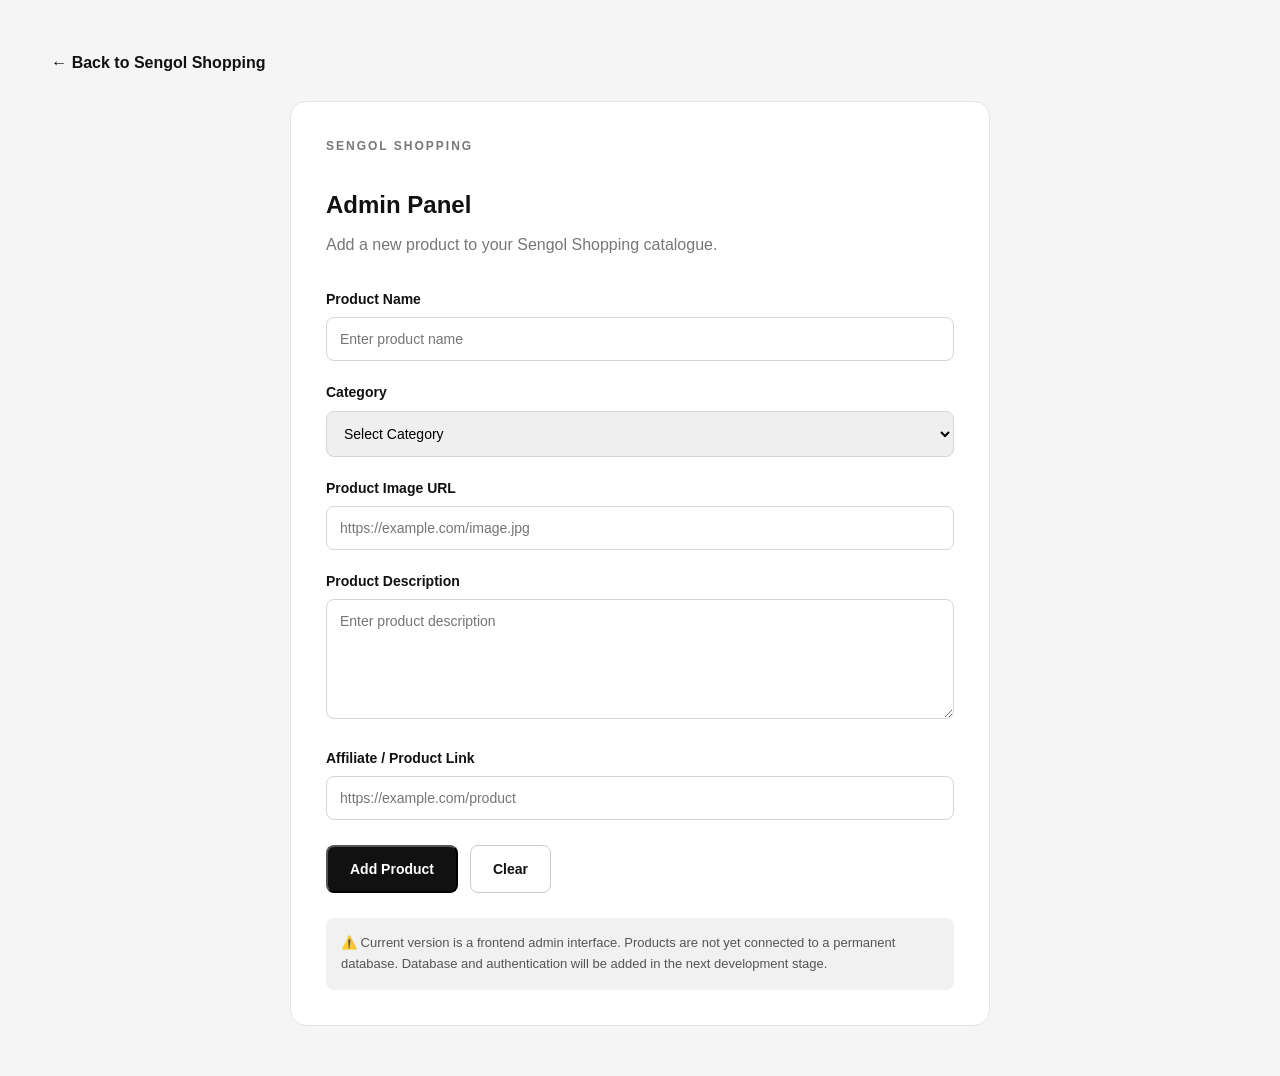
==== admin.html @ 7d72c993 "Create admin.html" ====
<!DOCTYPE html>
<html lang="en">
<head>
    <meta charset="UTF-8">
    <meta name="viewport" content="width=device-width, initial-scale=1.0">

    <title>Sengol Shopping — Admin Panel</title>

    <link rel="stylesheet" href="style.css">

    <style>
        .admin-page {
            min-height: 100vh;
            background: #f5f5f5;
            padding: 50px 0;
        }

        .admin-box {
            max-width: 700px;
            margin: auto;
            background: #ffffff;
            padding: 35px;
            border-radius: 16px;
            border: 1px solid #e5e5e5;
        }

        .admin-box h1 {
            margin-bottom: 8px;
        }

        .admin-box > p {
            color: #777;
            margin-bottom: 30px;
        }

        .form-group {
            margin-bottom: 20px;
        }

        .form-group label {
            display: block;
            margin-bottom: 7px;
            font-weight: 700;
            font-size: 14px;
        }

        .form-group input,
        .form-group textarea,
        .form-group select {
            width: 100%;
            padding: 13px;
            border: 1px solid #d5d5d5;
            border-radius: 8px;
            font-family: inherit;
            font-size: 14px;
        }

        .form-group textarea {
            min-height: 120px;
            resize: vertical;
        }

        .admin-actions {
            display: flex;
            gap: 12px;
            flex-wrap: wrap;
            margin-top: 25px;
        }

        .back-link {
            display: inline-block;
            margin-bottom: 25px;
            font-weight: 700;
        }

        .notice {
            margin-top: 25px;
            padding: 15px;
            border-radius: 8px;
            background: #f1f1f1;
            color: #555;
            font-size: 13px;
        }
    </style>
</head>

<body>

    <section class="admin-page">

        <div class="container">

            <a href="index.html" class="back-link">
                ← Back to Sengol Shopping
            </a>

            <div class="admin-box">

                <p class="section-label">SENGOL SHOPPING</p>

                <h1>Admin Panel</h1>

                <p>
                    Add a new product to your Sengol Shopping catalogue.
                </p>

                <form id="productForm">

                    <div class="form-group">
                        <label for="productName">Product Name</label>

                        <input
                            type="text"
                            id="productName"
                            placeholder="Enter product name"
                            required
                        >
                    </div>


                    <div class="form-group">
                        <label for="productCategory">Category</label>

                        <select id="productCategory" required>

                            <option value="">
                                Select Category
                            </option>

                            <option value="Fashion">
                                Sengol Fashion
                            </option>

                            <option value="Electronics">
                                Sengol Electronics
                            </option>

                            <option value="Home Decor">
                                Sengol Home Decor
                            </option>

                            <option value="Other">
                                Sengol Other
                            </option>

                        </select>
                    </div>


                    <div class="form-group">
                        <label for="productImage">
                            Product Image URL
                        </label>

                        <input
                            type="url"
                            id="productImage"
                            placeholder="https://example.com/image.jpg"
                        >
                    </div>


                    <div class="form-group">
                        <label for="productDescription">
                            Product Description
                        </label>

                        <textarea
                            id="productDescription"
                            placeholder="Enter product description"
                            required
                        ></textarea>
                    </div>


                    <div class="form-group">
                        <label for="affiliateLink">
                            Affiliate / Product Link
                        </label>

                        <input
                            type="url"
                            id="affiliateLink"
                            placeholder="https://example.com/product"
                            required
                        >
                    </div>


                    <div class="admin-actions">

                        <button
                            type="submit"
                            class="btn primary-btn"
                        >
                            Add Product
                        </button>

                        <button
                            type="reset"
                            class="btn secondary-btn"
                        >
                            Clear
                        </button>

                    </div>

                </form>


                <div class="notice">
                    ⚠️ Current version is a frontend admin interface.
                    Products are not yet connected to a permanent database.
                    Database and authentication will be added in the next
                    development stage.
                </div>

            </div>

        </div>

    </section>


    <script>

        const productForm =
            document.getElementById("productForm");

        productForm.addEventListener("submit", function(event) {

            event.preventDefault();

            alert(
                "Product form submitted! Database connection will be added in the next stage."
            );

        });

    </script>

</body>
</html>
---- style.css ----
/* ================================
   SENGOL SHOPPING — STYLE SYSTEM
   ================================ */

* {
    margin: 0;
    padding: 0;
    box-sizing: border-box;
}

html {
    scroll-behavior: smooth;
}

body {
    font-family: Arial, Helvetica, sans-serif;
    background: #ffffff;
    color: #111111;
    line-height: 1.6;
}

a {
    text-decoration: none;
    color: inherit;
}

.container {
    width: min(1180px, 92%);
    margin: 0 auto;
}

/* ================================
   HEADER
   ================================ */

.header {
    position: sticky;
    top: 0;
    z-index: 1000;
    background: rgba(255, 255, 255, 0.96);
    border-bottom: 1px solid #eeeeee;
    backdrop-filter: blur(12px);
}

.nav {
    min-height: 76px;
    display: flex;
    align-items: center;
    justify-content: space-between;
    gap: 30px;
}

.logo {
    font-size: 22px;
    font-weight: 900;
    letter-spacing: -0.5px;
}

.logo span {
    font-weight: 500;
}

.menu {
    display: flex;
    align-items: center;
    gap: 28px;
    font-size: 14px;
    font-weight: 600;
}

.menu a {
    transition: opacity 0.2s ease;
}

.menu a:hover {
    opacity: 0.55;
}

.menu-btn {
    display: none;
    border: none;
    background: none;
    font-size: 25px;
    cursor: pointer;
}

/* ================================
   HERO
   ================================ */

.hero {
    min-height: 650px;
    display: flex;
    align-items: center;
    background:
        radial-gradient(circle at 80% 20%, #eeeeee 0, transparent 35%),
        linear-gradient(135deg, #ffffff 0%, #f5f5f5 100%);
}

.hero-content {
    padding: 100px 0;
}

.eyebrow,
.section-label {
    font-size: 12px;
    font-weight: 800;
    letter-spacing: 2px;
    text-transform: uppercase;
}

.eyebrow {
    margin-bottom: 22px;
}

.hero h1 {
    max-width: 760px;
    font-size: clamp(52px, 8vw, 96px);
    line-height: 0.95;
    letter-spacing: -5px;
    font-weight: 900;
}

.hero h1 span {
    color: #666666;
}

.hero-text {
    max-width: 600px;
    margin-top: 28px;
    font-size: 18px;
    color: #666666;
}

.hero-buttons {
    display: flex;
    flex-wrap: wrap;
    gap: 14px;
    margin-top: 34px;
}

/* ================================
   BUTTONS
   ================================ */

.btn {
    display: inline-flex;
    align-items: center;
    justify-content: center;
    min-height: 48px;
    padding: 0 22px;
    border-radius: 8px;
    font-size: 14px;
    font-weight: 700;
    transition: transform 0.2s ease, opacity 0.2s ease;
}

.btn:hover {
    transform: translateY(-2px);
}

.primary-btn {
    background: #111111;
    color: #ffffff;
}

.secondary-btn {
    border: 1px solid #cccccc;
    background: #ffffff;
    color: #111111;
}

/* ================================
   SECTIONS
   ================================ */

.section {
    padding: 100px 0;
}

.light-section {
    background: #f7f7f7;
}

.dark-section {
    background: #111111;
    color: #ffffff;
}

.section-heading {
    max-width: 650px;
    margin-bottom: 50px;
}

.section-label {
    margin-bottom: 12px;
    color: #777777;
}

.dark-section .section-label {
    color: #aaaaaa;
}

.section-heading h2 {
    font-size: clamp(34px, 5vw, 58px);
    line-height: 1;
    letter-spacing: -2px;
    margin-bottom: 15px;
}

.section-heading > p:last-child {
    color: #777777;
}

/* ================================
   CATEGORIES
   ================================ */

.category-grid {
    display: grid;
    grid-template-columns: repeat(4, 1fr);
    gap: 18px;
}

.category-card {
    min-height: 220px;
    padding: 28px;
    border: 1px solid #e5e5e5;
    border-radius: 14px;
    background: #ffffff;
    transition: transform 0.25s ease, box-shadow 0.25s ease;
}

.category-card:hover {
    transform: translateY(-6px);
    box-shadow: 0 15px 35px rgba(0, 0, 0, 0.08);
}

.category-icon {
    font-size: 38px;
    margin-bottom: 35px;
}

.category-card h3 {
    font-size: 19px;
    margin-bottom: 6px;
}

.category-card p {
    color: #777777;
    font-size: 14px;
}

/* ================================
   PRODUCTS
   ================================ */

.product-grid {
    display: grid;
    grid-template-columns: repeat(3, 1fr);
    gap: 22px;
}

.product-card {
    overflow: hidden;
    border-radius: 14px;
    background: #ffffff;
    border: 1px solid #e6e6e6;
}

.product-image {
    min-height: 280px;
    display: flex;
    align-items: center;
    justify-content: center;
    background: #eeeeee;
    color: #777777;
    font-size: 13px;
    font-weight: 700;
}

.product-info {
    padding: 24px;
}

.product-category {
    color: #888888;
    font-size: 12px;
    font-weight: 700;
    text-transform: uppercase;
    letter-spacing: 1px;
}

.product-info h3 {
    margin: 8px 0;
    font-size: 21px;
}

.product-info p {
    color: #777777;
    font-size: 14px;
}

.product-btn {
    display: inline-block;
    margin-top: 18px;
    font-size: 14px;
    font-weight: 800;
}

/* ================================
   FEATURED
   ================================ */

.featured-box {
    padding: 60px;
    border-radius: 18px;
    background: #111111;
    color: #ffffff;
}

.featured-box h3 {
    font-size: 32px;
    margin-bottom: 12px;
}

.featured-box p {
    max-width: 650px;
    margin-bottom: 25px;
    color: #cccccc;
}

.featured-box .primary-btn {
    background: #ffffff;
    color: #111111;
}

/* ================================
   FEATURES
   ================================ */

.features-grid {
    display: grid;
    grid-template-columns: repeat(3, 1fr);
    gap: 30px;
}

.feature {
    padding: 30px 0;
}

.feature-icon {
    font-size: 34px;
    margin-bottom: 20px;
}

.feature h3 {
    font-size: 22px;
    margin-bottom: 10px;
}

.feature p {
    color: #aaaaaa;
    font-size: 15px;
}

/* ================================
   ABOUT
   ================================ */

.about {
    display: grid;
    grid-template-columns: 1.4fr 0.6fr;
    align-items: center;
    gap: 70px;
}

.about h2 {
    font-size: clamp(38px, 5vw, 62px);
    line-height: 1;
    margin-bottom: 25px;
    letter-spacing: -2px;
}

.about p {
    max-width: 650px;
    color: #666666;
    margin-bottom: 15px;
}

.about-highlight {
    min-height: 280px;
    border: 1px solid #dddddd;
    border-radius: 18px;
    display: flex;
    flex-direction: column;
    justify-content: center;
    align-items: center;
    text-align: center;
    padding: 30px;
}

.about-highlight strong {
    font-size: 36px;
    letter-spacing: -1px;
}

.about-highlight span {
    margin-top: 10px;
    color: #777777;
    font-size: 13px;
}

/* ================================
   FAQ
   ================================ */

.faq {
    max-width: 850px;
}

details {
    padding: 22px 0;
    border-bottom: 1px solid #dddddd;
}

summary {
    cursor: pointer;
    font-weight: 700;
    font-size: 17px;
}

details p {
    padding-top: 14px;
    color: #666666;
}

/* ================================
   CONTACT
   ================================ */

.contact-section {
    text-align: center;
    background: #f1f1f1;
}

.contact {
    max-width: 750px;
}

.contact h2 {
    font-size: clamp(40px, 6vw, 70px);
    line-height: 1;
    letter-spacing: -3px;
    margin-bottom: 18px;
}

.contact > p:not(.section-label) {
    color: #666666;
}

.contact-buttons {
    display: flex;
    justify-content: center;
    flex-wrap: wrap;
    gap: 12px;
    margin-top: 28px;
}

/* ================================
   FOOTER
   ================================ */

.footer {
    padding: 70px 0 40px;
    background: #0b0b0b;
    color: #ffffff;
}

.footer-grid {
    display: grid;
    grid-template-columns: 2fr 1fr 1fr 1fr;
    gap: 45px;
}

.footer-logo {
    font-size: 21px;
    font-weight: 900;
    margin-bottom: 12px;
}

.footer p {
    max-width: 320px;
    color: #999999;
    font-size: 13px;
    margin-bottom: 10px;
}

.footer h3 {
    font-size: 14px;
    margin-bottom: 16px;
}

.footer a {
    display: block;
    width: fit-content;
    margin-bottom: 10px;
    color: #999999;
    font-size: 13px;
    transition: color 0.2s ease;
}

.footer a:hover {
    color: #ffffff;
}

/* ================================
   RESPONSIVE
   ================================ */

@media (max-width: 900px) {

    .menu {
        display: none;
    }

    .menu-btn {
        display: block;
    }

    .category-grid {
        grid-template-columns: repeat(2, 1fr);
    }

    .product-grid {
        grid-template-columns: repeat(2, 1fr);
    }

    .features-grid {
        grid-template-columns: 1fr;
    }

    .about {
        grid-template-columns: 1fr;
    }

    .footer-grid {
        grid-template-columns: repeat(2, 1fr);
    }
}

@media (max-width: 600px) {

    .nav {
        min-height: 64px;
    }

    .logo {
        font-size: 18px;
    }

    .hero {
        min-height: 580px;
    }

    .hero-content {
        padding: 70px 0;
    }

    .hero h1 {
        font-size: 55px;
        letter-spacing: -3px;
    }

    .hero-text {
        font-size: 16px;
    }

    .section {
        padding: 70px 0;
    }

    .category-grid,
    .product-grid {
        grid-template-columns: 1fr;
    }

    .category-card {
        min-height: 180px;
    }

    .product-image {
        min-height: 240px;
    }

    .featured-box {
        padding: 35px 25px;
    }

    .footer-grid {
        grid-template-columns: 1fr;
        gap: 35px;
    }
  }
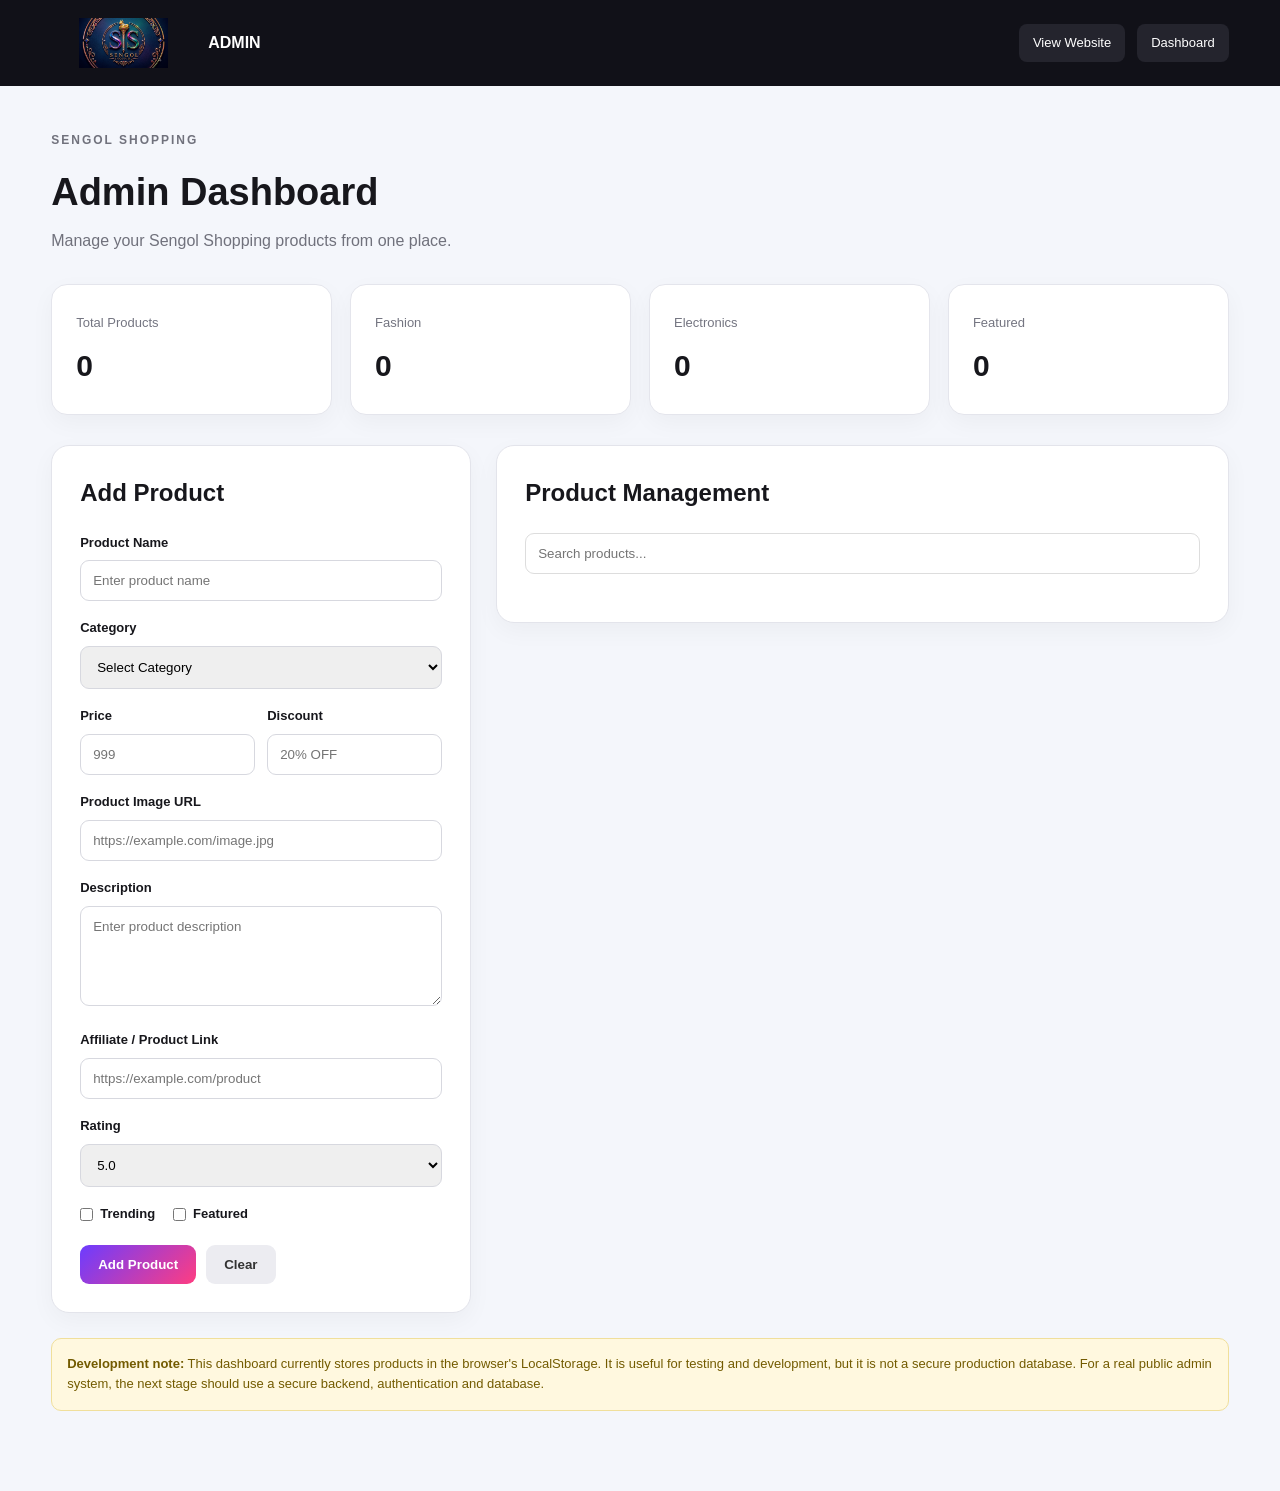
==== commit 9e5eb7e6: "Update admin.html" ====
--- a/admin.html
+++ b/admin.html
@@ -1,243 +1,1423 @@
  <!DOCTYPE html>
 <html lang="en">
 <head>
-    <meta charset="UTF-8">
-    <meta name="viewport" content="width=device-width, initial-scale=1.0">
-
-    <title>Sengol Shopping — Admin Panel</title>
-
-    <link rel="stylesheet" href="style.css">
-
-    <style>
-        .admin-page {
-            min-height: 100vh;
-            background: #f5f5f5;
-            padding: 50px 0;
+
+<meta charset="UTF-8">
+<meta name="viewport" content="width=device-width, initial-scale=1.0">
+
+<title>Sengol Shopping — Admin Dashboard</title>
+
+<link rel="stylesheet" href="style.css">
+
+<style>
+
+*{
+    box-sizing:border-box;
+}
+
+body{
+    margin:0;
+    font-family:Arial,Helvetica,sans-serif;
+    background:#f4f6fb;
+    color:#17171c;
+}
+
+.admin-header{
+    background:#111118;
+    color:white;
+    padding:18px 0;
+    position:sticky;
+    top:0;
+    z-index:1000;
+}
+
+.admin-nav{
+    width:92%;
+    max-width:1250px;
+    margin:auto;
+    display:flex;
+    justify-content:space-between;
+    align-items:center;
+    gap:20px;
+}
+
+.admin-brand{
+    display:flex;
+    align-items:center;
+    gap:12px;
+    font-weight:900;
+}
+
+.admin-brand img{
+    width:145px;
+    max-height:50px;
+    object-fit:contain;
+}
+
+.admin-nav-links{
+    display:flex;
+    gap:12px;
+    flex-wrap:wrap;
+}
+
+.admin-nav-links a{
+    color:white;
+    text-decoration:none;
+    padding:9px 14px;
+    border-radius:8px;
+    background:#24242d;
+    font-size:13px;
+}
+
+.admin-page{
+    padding:45px 0 80px;
+}
+
+.admin-container{
+    width:92%;
+    max-width:1250px;
+    margin:auto;
+}
+
+.admin-title{
+    margin-bottom:30px;
+}
+
+.admin-title h1{
+    font-size:38px;
+    margin:5px 0;
+}
+
+.admin-title p{
+    color:#70717c;
+}
+
+/* STATS */
+
+.stats-grid{
+    display:grid;
+    grid-template-columns:repeat(4,1fr);
+    gap:18px;
+    margin-bottom:30px;
+}
+
+.stat-card{
+    background:white;
+    border:1px solid #e4e5ec;
+    border-radius:16px;
+    padding:24px;
+    box-shadow:0 8px 25px rgba(0,0,0,.04);
+}
+
+.stat-card span{
+    color:#747581;
+    font-size:13px;
+}
+
+.stat-card strong{
+    display:block;
+    font-size:30px;
+    margin-top:8px;
+}
+
+/* MAIN GRID */
+
+.dashboard-grid{
+    display:grid;
+    grid-template-columns:420px 1fr;
+    gap:25px;
+    align-items:start;
+}
+
+.admin-box{
+    background:white;
+    border:1px solid #e3e4eb;
+    border-radius:18px;
+    padding:28px;
+    box-shadow:0 8px 25px rgba(0,0,0,.04);
+}
+
+.admin-box h2{
+    margin-top:0;
+    margin-bottom:20px;
+}
+
+.form-group{
+    margin-bottom:17px;
+}
+
+.form-group label{
+    display:block;
+    font-size:13px;
+    font-weight:800;
+    margin-bottom:7px;
+}
+
+.form-group input,
+.form-group textarea,
+.form-group select{
+    width:100%;
+    padding:12px;
+    border:1px solid #d7d8df;
+    border-radius:9px;
+    font-family:inherit;
+    outline:none;
+}
+
+.form-group input:focus,
+.form-group textarea:focus,
+.form-group select:focus{
+    border-color:#6c3cff;
+}
+
+.form-group textarea{
+    min-height:100px;
+    resize:vertical;
+}
+
+.form-row{
+    display:grid;
+    grid-template-columns:1fr 1fr;
+    gap:12px;
+}
+
+.checkbox-row{
+    display:flex;
+    gap:18px;
+    flex-wrap:wrap;
+    margin:15px 0;
+}
+
+.checkbox-row label{
+    display:flex;
+    gap:7px;
+    align-items:center;
+    font-size:13px;
+    font-weight:700;
+}
+
+.preview{
+    display:none;
+    margin-top:12px;
+    border-radius:10px;
+    overflow:hidden;
+    border:1px solid #ddd;
+}
+
+.preview img{
+    width:100%;
+    max-height:200px;
+    object-fit:cover;
+    display:block;
+}
+
+.admin-actions{
+    display:flex;
+    gap:10px;
+    flex-wrap:wrap;
+    margin-top:20px;
+}
+
+.admin-btn{
+    border:0;
+    cursor:pointer;
+    padding:12px 18px;
+    border-radius:9px;
+    font-weight:800;
+}
+
+.add-btn{
+    background:linear-gradient(135deg,#6c3cff,#ff3d81);
+    color:white;
+}
+
+.clear-btn{
+    background:#ececf1;
+    color:#333;
+}
+
+.cancel-btn{
+    background:#fff0f0;
+    color:#c62828;
+    display:none;
+}
+
+/* PRODUCT LIST */
+
+.product-toolbar{
+    display:flex;
+    gap:10px;
+    margin-bottom:20px;
+}
+
+.product-toolbar input{
+    flex:1;
+    padding:12px;
+    border:1px solid #ddd;
+    border-radius:9px;
+}
+
+.product-list{
+    display:grid;
+    gap:12px;
+}
+
+.product-item{
+    display:grid;
+    grid-template-columns:85px 1fr auto;
+    gap:15px;
+    align-items:center;
+    padding:15px;
+    border:1px solid #e5e5eb;
+    border-radius:13px;
+    background:#fafaff;
+}
+
+.product-item img{
+    width:85px;
+    height:70px;
+    border-radius:9px;
+    object-fit:cover;
+    background:#eee;
+}
+
+.product-item h3{
+    margin:0 0 4px;
+    font-size:16px;
+}
+
+.product-item p{
+    margin:2px 0;
+    color:#777;
+    font-size:12px;
+}
+
+.product-actions{
+    display:flex;
+    gap:7px;
+    flex-wrap:wrap;
+}
+
+.small-btn{
+    border:0;
+    cursor:pointer;
+    padding:8px 11px;
+    border-radius:7px;
+    font-size:12px;
+    font-weight:800;
+}
+
+.edit-btn{
+    background:#e9e2ff;
+    color:#5a2ed0;
+}
+
+.delete-btn{
+    background:#ffe4e4;
+    color:#c62828;
+}
+
+.empty{
+    padding:40px;
+    text-align:center;
+    color:#777;
+    border:1px dashed #ccc;
+    border-radius:12px;
+}
+
+/* NOTICE */
+
+.notice{
+    margin-top:25px;
+    padding:15px;
+    border-radius:10px;
+    background:#fff8df;
+    border:1px solid #f0df9b;
+    color:#735b00;
+    font-size:13px;
+}
+
+/* MOBILE */
+
+@media(max-width:950px){
+
+    .stats-grid{
+        grid-template-columns:repeat(2,1fr);
+    }
+
+    .dashboard-grid{
+        grid-template-columns:1fr;
+    }
+
+}
+
+@media(max-width:600px){
+
+    .admin-nav{
+        flex-direction:column;
+        align-items:flex-start;
+    }
+
+    .stats-grid{
+        grid-template-columns:1fr 1fr;
+    }
+
+    .form-row{
+        grid-template-columns:1fr;
+    }
+
+    .product-item{
+        grid-template-columns:70px 1fr;
+    }
+
+    .product-item img{
+        width:70px;
+        height:60px;
+    }
+
+    .product-actions{
+        grid-column:1/-1;
+    }
+
+}
+
+</style>
+
+</head>
+
+
+<body>
+
+
+<!-- HEADER -->
+
+<header class="admin-header">
+
+<div class="admin-nav">
+
+<div class="admin-brand">
+
+<img src="Logo.png" alt="Sengol Shopping">
+
+<span>ADMIN</span>
+
+</div>
+
+
+<div class="admin-nav-links">
+
+<a href="index.html">
+View Website
+</a>
+
+<a href="admin.html">
+Dashboard
+</a>
+
+</div>
+
+</div>
+
+</header>
+
+
+<!-- MAIN -->
+
+<main class="admin-page">
+
+<div class="admin-container">
+
+
+<!-- TITLE -->
+
+<div class="admin-title">
+
+<p class="section-label">
+SENGOL SHOPPING
+</p>
+
+<h1>
+Admin Dashboard
+</h1>
+
+<p>
+Manage your Sengol Shopping products from one place.
+</p>
+
+</div>
+
+
+<!-- STATS -->
+
+<div class="stats-grid">
+
+<div class="stat-card">
+
+<span>
+Total Products
+</span>
+
+<strong id="totalProducts">
+0
+</strong>
+
+</div>
+
+
+<div class="stat-card">
+
+<span>
+Fashion
+</span>
+
+<strong id="fashionCount">
+0
+</strong>
+
+</div>
+
+
+<div class="stat-card">
+
+<span>
+Electronics
+</span>
+
+<strong id="electronicsCount">
+0
+</strong>
+
+</div>
+
+
+<div class="stat-card">
+
+<span>
+Featured
+</span>
+
+<strong id="featuredCount">
+0
+</strong>
+
+</div>
+
+</div>
+
+
+<!-- DASHBOARD -->
+
+<div class="dashboard-grid">
+
+
+<!-- ADD PRODUCT -->
+
+<div class="admin-box">
+
+<h2 id="formTitle">
+Add Product
+</h2>
+
+
+<form id="productForm">
+
+
+<div class="form-group">
+
+<label for="productName">
+Product Name
+</label>
+
+<input
+type="text"
+id="productName"
+placeholder="Enter product name"
+required
+>
+
+</div>
+
+
+<div class="form-group">
+
+<label for="productCategory">
+Category
+</label>
+
+<select id="productCategory" required>
+
+<option value="">
+Select Category
+</option>
+
+<option value="Fashion">
+Sengol Fashion
+</option>
+
+<option value="Electronics">
+Sengol Electronics
+</option>
+
+<option value="Home Decor">
+Sengol Home Decor
+</option>
+
+<option value="Other">
+Sengol Other
+</option>
+
+</select>
+
+</div>
+
+
+<div class="form-row">
+
+
+<div class="form-group">
+
+<label for="productPrice">
+Price
+</label>
+
+<input
+type="number"
+id="productPrice"
+placeholder="999"
+min="0"
+>
+
+</div>
+
+
+<div class="form-group">
+
+<label for="productDiscount">
+Discount
+</label>
+
+<input
+type="text"
+id="productDiscount"
+placeholder="20% OFF"
+>
+
+</div>
+
+</div>
+
+
+<div class="form-group">
+
+<label for="productImage">
+Product Image URL
+</label>
+
+<input
+type="url"
+id="productImage"
+placeholder="https://example.com/image.jpg"
+>
+
+<div class="preview" id="imagePreview">
+
+<img id="previewImage" alt="Product Preview">
+
+</div>
+
+</div>
+
+
+<div class="form-group">
+
+<label for="productDescription">
+Description
+</label>
+
+<textarea
+id="productDescription"
+placeholder="Enter product description"
+required
+></textarea>
+
+</div>
+
+
+<div class="form-group">
+
+<label for="affiliateLink">
+Affiliate / Product Link
+</label>
+
+<input
+type="url"
+id="affiliateLink"
+placeholder="https://example.com/product"
+required
+>
+
+</div>
+
+
+<div class="form-group">
+
+<label for="productRating">
+Rating
+</label>
+
+<select id="productRating">
+
+<option value="5">
+5.0
+</option>
+
+<option value="4.5">
+4.5
+</option>
+
+<option value="4">
+4.0
+</option>
+
+<option value="3.5">
+3.5
+</option>
+
+<option value="3">
+3.0
+</option>
+
+</select>
+
+</div>
+
+
+<div class="checkbox-row">
+
+<label>
+
+<input
+type="checkbox"
+id="isTrending"
+>
+
+Trending
+
+</label>
+
+
+<label>
+
+<input
+type="checkbox"
+id="isFeatured"
+>
+
+Featured
+
+</label>
+
+</div>
+
+
+<div class="admin-actions">
+
+<button
+type="submit"
+class="admin-btn add-btn"
+id="submitBtn"
+>
+Add Product
+</button>
+
+
+<button
+type="button"
+class="admin-btn clear-btn"
+id="clearBtn"
+>
+Clear
+</button>
+
+
+<button
+type="button"
+class="admin-btn cancel-btn"
+id="cancelBtn"
+>
+Cancel Edit
+</button>
+
+</div>
+
+</form>
+
+</div>
+
+
+<!-- PRODUCT MANAGEMENT -->
+
+<div class="admin-box">
+
+<h2>
+Product Management
+</h2>
+
+
+<div class="product-toolbar">
+
+<input
+type="search"
+id="searchProducts"
+placeholder="Search products..."
+>
+
+</div>
+
+
+<div
+class="product-list"
+id="productList">
+</div>
+
+</div>
+
+
+</div>
+
+
+<div class="notice">
+
+<strong>Development note:</strong>
+
+This dashboard currently stores products in the browser's
+LocalStorage. It is useful for testing and development, but it
+is not a secure production database.
+
+For a real public admin system, the next stage should use a
+secure backend, authentication and database.
+
+</div>
+
+
+</div>
+
+</main>
+
+
+<script>
+
+/* =========================================================
+   SENGOL SHOPPING ADMIN DASHBOARD
+========================================================= */
+
+
+/* STORAGE KEY */
+
+const STORAGE_KEY = "sengolShoppingProducts";
+
+
+/* ELEMENTS */
+
+const productForm =
+document.getElementById("productForm");
+
+const productName =
+document.getElementById("productName");
+
+const productCategory =
+document.getElementById("productCategory");
+
+const productPrice =
+document.getElementById("productPrice");
+
+const productDiscount =
+document.getElementById("productDiscount");
+
+const productImage =
+document.getElementById("productImage");
+
+const productDescription =
+document.getElementById("productDescription");
+
+const affiliateLink =
+document.getElementById("affiliateLink");
+
+const productRating =
+document.getElementById("productRating");
+
+const isTrending =
+document.getElementById("isTrending");
+
+const isFeatured =
+document.getElementById("isFeatured");
+
+const productList =
+document.getElementById("productList");
+
+const searchProducts =
+document.getElementById("searchProducts");
+
+const clearBtn =
+document.getElementById("clearBtn");
+
+const cancelBtn =
+document.getElementById("cancelBtn");
+
+const submitBtn =
+document.getElementById("submitBtn");
+
+const formTitle =
+document.getElementById("formTitle");
+
+const imagePreview =
+document.getElementById("imagePreview");
+
+const previewImage =
+document.getElementById("previewImage");
+
+
+let editId = null;
+
+
+/* =========================================================
+   GET PRODUCTS
+========================================================= */
+
+function getProducts(){
+
+    try{
+
+        return JSON.parse(
+            localStorage.getItem(STORAGE_KEY)
+        ) || [];
+
+    }catch(error){
+
+        return [];
+
+    }
+
+}
+
+
+/* =========================================================
+   SAVE PRODUCTS
+========================================================= */
+
+function saveProducts(products){
+
+    localStorage.setItem(
+        STORAGE_KEY,
+        JSON.stringify(products)
+    );
+
+}
+
+
+/* =========================================================
+   FORM RESET
+========================================================= */
+
+function resetForm(){
+
+    productForm.reset();
+
+    editId = null;
+
+    formTitle.textContent =
+    "Add Product";
+
+    submitBtn.textContent =
+    "Add Product";
+
+    cancelBtn.style.display =
+    "none";
+
+    imagePreview.style.display =
+    "none";
+
+}
+
+
+/* =========================================================
+   IMAGE PREVIEW
+========================================================= */
+
+productImage.addEventListener(
+"input",
+function(){
+
+    const url =
+    productImage.value.trim();
+
+    if(!url){
+
+        imagePreview.style.display =
+        "none";
+
+        return;
+
+    }
+
+    previewImage.src = url;
+
+    imagePreview.style.display =
+    "block";
+
+});
+
+
+/* =========================================================
+   ADD / UPDATE PRODUCT
+========================================================= */
+
+productForm.addEventListener(
+"submit",
+function(event){
+
+    event.preventDefault();
+
+
+    const products =
+    getProducts();
+
+
+    const product = {
+
+        id:
+        editId ||
+        Date.now().toString(),
+
+        name:
+        productName.value.trim(),
+
+        category:
+        productCategory.value,
+
+        price:
+        productPrice.value,
+
+        discount:
+        productDiscount.value.trim(),
+
+        image:
+        productImage.value.trim(),
+
+        description:
+        productDescription.value.trim(),
+
+        link:
+        affiliateLink.value.trim(),
+
+        rating:
+        productRating.value,
+
+        trending:
+        isTrending.checked,
+
+        featured:
+        isFeatured.checked,
+
+        updatedAt:
+        new Date().toISOString()
+
+    };
+
+
+    if(editId){
+
+        const index =
+        products.findIndex(
+            item => item.id === editId
+        );
+
+        if(index !== -1){
+
+            products[index] =
+            product;
+
         }
 
-        .admin-box {
-            max-width: 700px;
-            margin: auto;
-            background: #ffffff;
-            padding: 35px;
-            border-radius: 16px;
-            border: 1px solid #e5e5e5;
-        }
-
-        .admin-box h1 {
-            margin-bottom: 8px;
-        }
-
-        .admin-box > p {
-            color: #777;
-            margin-bottom: 30px;
-        }
-
-        .form-group {
-            margin-bottom: 20px;
-        }
-
-        .form-group label {
-            display: block;
-            margin-bottom: 7px;
-            font-weight: 700;
-            font-size: 14px;
-        }
-
-        .form-group input,
-        .form-group textarea,
-        .form-group select {
-            width: 100%;
-            padding: 13px;
-            border: 1px solid #d5d5d5;
-            border-radius: 8px;
-            font-family: inherit;
-            font-size: 14px;
-        }
-
-        .form-group textarea {
-            min-height: 120px;
-            resize: vertical;
-        }
-
-        .admin-actions {
-            display: flex;
-            gap: 12px;
-            flex-wrap: wrap;
-            margin-top: 25px;
-        }
-
-        .back-link {
-            display: inline-block;
-            margin-bottom: 25px;
-            font-weight: 700;
-        }
-
-        .notice {
-            margin-top: 25px;
-            padding: 15px;
-            border-radius: 8px;
-            background: #f1f1f1;
-            color: #555;
-            font-size: 13px;
-        }
-    </style>
-</head>
-
-<body>
-
-    <section class="admin-page">
-
-        <div class="container">
-
-            <a href="index.html" class="back-link">
-                ← Back to Sengol Shopping
-            </a>
-
-            <div class="admin-box">
-
-                <p class="section-label">SENGOL SHOPPING</p>
-
-                <h1>Admin Panel</h1>
+        alert(
+        "Product updated successfully."
+        );
+
+    }else{
+
+        products.unshift(product);
+
+        alert(
+        "Product added successfully."
+        );
+
+    }
+
+
+    saveProducts(products);
+
+    resetForm();
+
+    renderProducts();
+
+    updateStats();
+
+});
+
+
+/* =========================================================
+   RENDER PRODUCTS
+========================================================= */
+
+function renderProducts(){
+
+    const products =
+    getProducts();
+
+    const query =
+    searchProducts.value
+    .toLowerCase()
+    .trim();
+
+
+    const filtered =
+    products.filter(function(product){
+
+        return (
+
+            product.name
+            .toLowerCase()
+            .includes(query)
+
+            ||
+
+            product.category
+            .toLowerCase()
+            .includes(query)
+
+        );
+
+    });
+
+
+    if(filtered.length === 0){
+
+        productList.innerHTML = `
+
+        <div class="empty">
+
+            No products found.
+
+        </div>
+
+        `;
+
+        return;
+
+    }
+
+
+    productList.innerHTML =
+    filtered.map(function(product){
+
+        const image =
+        product.image ||
+        "https://via.placeholder.com/300x200?text=Sengol+Shopping";
+
+
+        return `
+
+        <div class="product-item">
+
+            <img
+                src="${escapeHTML(image)}"
+                alt="${escapeHTML(product.name)}"
+                onerror="this.src='https://via.placeholder.com/300x200?text=Sengol+Shopping'"
+            >
+
+
+            <div>
+
+                <h3>
+                    ${escapeHTML(product.name)}
+                </h3>
 
                 <p>
-                    Add a new product to your Sengol Shopping catalogue.
+                    ${escapeHTML(product.category)}
                 </p>
 
-                <form id="productForm">
-
-                    <div class="form-group">
-                        <label for="productName">Product Name</label>
-
-                        <input
-                            type="text"
-                            id="productName"
-                            placeholder="Enter product name"
-                            required
-                        >
-                    </div>
-
-
-                    <div class="form-group">
-                        <label for="productCategory">Category</label>
-
-                        <select id="productCategory" required>
-
-                            <option value="">
-                                Select Category
-                            </option>
-
-                            <option value="Fashion">
-                                Sengol Fashion
-                            </option>
-
-                            <option value="Electronics">
-                                Sengol Electronics
-                            </option>
-
-                            <option value="Home Decor">
-                                Sengol Home Decor
-                            </option>
-
-                            <option value="Other">
-                                Sengol Other
-                            </option>
-
-                        </select>
-                    </div>
-
-
-                    <div class="form-group">
-                        <label for="productImage">
-                            Product Image URL
-                        </label>
-
-                        <input
-                            type="url"
-                            id="productImage"
-                            placeholder="https://example.com/image.jpg"
-                        >
-                    </div>
-
-
-                    <div class="form-group">
-                        <label for="productDescription">
-                            Product Description
-                        </label>
-
-                        <textarea
-                            id="productDescription"
-                            placeholder="Enter product description"
-                            required
-                        ></textarea>
-                    </div>
-
-
-                    <div class="form-group">
-                        <label for="affiliateLink">
-                            Affiliate / Product Link
-                        </label>
-
-                        <input
-                            type="url"
-                            id="affiliateLink"
-                            placeholder="https://example.com/product"
-                            required
-                        >
-                    </div>
-
-
-                    <div class="admin-actions">
-
-                        <button
-                            type="submit"
-                            class="btn primary-btn"
-                        >
-                            Add Product
-                        </button>
-
-                        <button
-                            type="reset"
-                            class="btn secondary-btn"
-                        >
-                            Clear
-                        </button>
-
-                    </div>
-
-                </form>
-
-
-                <div class="notice">
-                    ⚠️ Current version is a frontend admin interface.
-                    Products are not yet connected to a permanent database.
-                    Database and authentication will be added in the next
-                    development stage.
-                </div>
+                <p>
+                    Price:
+                    ${product.price ? "₹" + escapeHTML(product.price) : "Not set"}
+                </p>
+
+                <p>
+                    Rating:
+                    ${escapeHTML(product.rating || "5")}
+                </p>
+
+                <p>
+
+                    ${product.trending ? "Trending • " : ""}
+                    ${product.featured ? "Featured" : ""}
+
+                </p>
 
             </div>
 
+
+            <div class="product-actions">
+
+                <button
+                    class="small-btn edit-btn"
+                    onclick="editProduct('${product.id}')"
+                >
+                    Edit
+                </button>
+
+
+                <button
+                    class="small-btn delete-btn"
+                    onclick="deleteProduct('${product.id}')"
+                >
+                    Delete
+                </button>
+
+            </div>
+
         </div>
 
-    </section>
-
-
-    <script>
-
-        const productForm =
-            document.getElementById("productForm");
-
-        productForm.addEventListener("submit", function(event) {
-
-            event.preventDefault();
-
-            alert(
-                "Product form submitted! Database connection will be added in the next stage."
-            );
-
-        });
-
-    </script>
-
-</body>
-</html>
+        `;
+
+    }).join("");
+
+}
+
+
+/* =========================================================
+   EDIT PRODUCT
+========================================================= */
+
+function editProduct(id){
+
+    const products =
+    getProducts();
+
+    const product =
+    products.find(
+        item => item.id === id
+    );
+
+    if(!product){
+
+        return;
+
+    }
+
+
+    productName.value =
+    product.name || "";
+
+    productCategory.value =
+    product.category || "";
+
+    productPrice.value =
+    product.price || "";
+
+    productDiscount.value =
+    product.discount || "";
+
+    productImage.value =
+    product.image || "";
+
+    productDescription.value =
+    product.description || "";
+
+    affiliateLink.value =
+    product.link || "";
+
+    productRating.value =
+    product.rating || "5";
+
+    isTrending.checked =
+    Boolean(product.trending);
+
+    isFeatured.checked =
+    Boolean(product.featured);
+
+
+    editId =
+    product.id;
+
+
+    formTitle.textContent =
+    "Edit Product";
+
+    submitBtn.textContent =
+    "Update Product";
+
+    cancelBtn.style.display =
+    "inline-block";
+
+
+    if(product.image){
+
+        previewImage.src =
+        product.image;
+
+        imagePreview.style.display =
+        "block";
+
+    }
+
+
+    window.scrollTo({
+        top:0,
+        behavior:"smooth"
+    });
+
+}
+
+
+/* =========================================================
+   DELETE PRODUCT
+========================================================= */
+
+function deleteProduct(id){
+
+    const confirmDelete =
+    confirm(
+        "Are you sure you want to delete this product?"
+    );
+
+
+    if(!confirmDelete){
+
+        return;
+
+    }
+
+
+    const products =
+    getProducts();
+
+
+    const updated =
+    products.filter(
+        product => product.id !== id
+    );
+
+
+    saveProducts(updated);
+
+    renderProducts();
+
+    updateStats();
+
+
+    alert(
+        "Product deleted."
+    );
+
+}
+
+
+/* =========================================================
+   CLEAR BUTTON
+========================================================= */
+
+clearBtn.addEventListener(
+"click",
+function(){
+
+    resetForm();
+
+});
+
+
+/* =========================================================
+   CANCEL EDIT
+========================================================= */
+
+cancelBtn.addEventListener(
+"click",
+function(){
+
+    resetForm();
+
+});
+
+
+/* =========================================================
+   SEARCH
+========================================================= */
+
+searchProducts.addEventListener(
+"input",
+function(){
+
+    renderProducts();
+
+});
+
+
+/* =========================================================
+   STATISTICS
+========================================================= */
+
+function updateStats(){
+
+    const products =
+    getProducts();
+
+
+    document.getElementById(
+        "totalProducts"
+    ).textContent =
+    products.length;
+
+
+    document.getElementById(
+        "fashionCount"
+    ).textContent =
+    products.filter(
+        p => p.category === "Fashion"
+    ).length;
+
+
+    document.getElementById(
+        "electronicsCount"
+    ).textContent =
+    products.filter(
+        p => p.category === "Electronics"
+    ).length;
+
+
+    document.getElementById(
+        "featuredCount"
+    ).textContent =
+    products.filter(
+        p => p.featured
+    ).length;
+
+}
+
+
+/* =========================================================
+   BASIC HTML ESCAPING
+========================================================= */
+
+function escapeHTML(value){
+
+    return String(value || "")
+        .replace(/&/g,"&amp;")
+        .replace(/</g,"&lt;")
+        .replace(/>/g,"&gt;")
+        .replace(/"/g,"&quot;")
+        .replace(/'/g,"&#039;");
+
+}
+
+
+/* =========================================================
+   INI 
--- a/style.css
+++ b/style.css
@@ -601,4 +601,21 @@
         grid-template-columns: 1fr;
         gap: 35px;
     }
-  }
+  }/* Mobile Menu */
+@media (max-width: 900px) {
+
+    .menu.menu-open {
+        display: flex;
+        position: absolute;
+        top: 76px;
+        left: 0;
+        right: 0;
+        padding: 20px;
+        background: #ffffff;
+        border-bottom: 1px solid #eeeeee;
+        flex-direction: column;
+        align-items: flex-start;
+        gap: 18px;
+        box-shadow: 0 10px 25px rgba(0, 0, 0, 0.08);
+    }
+}
